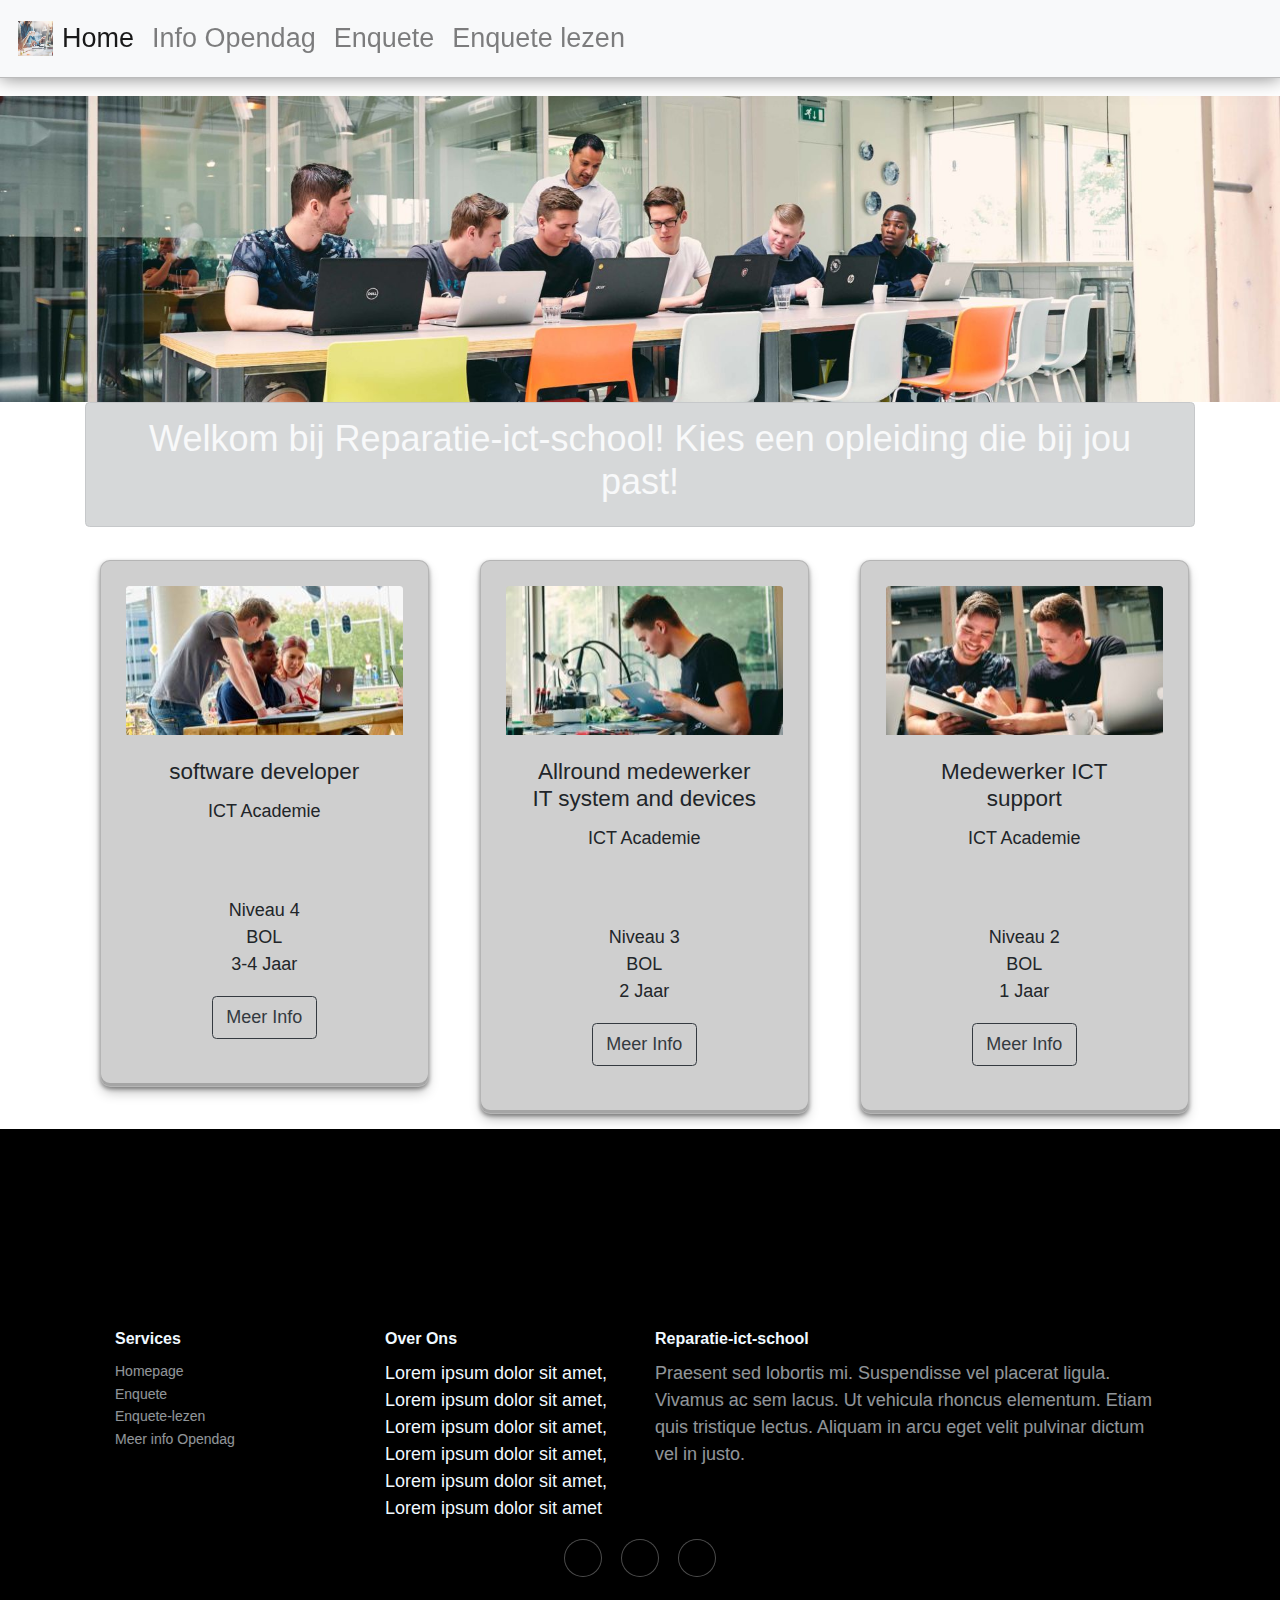
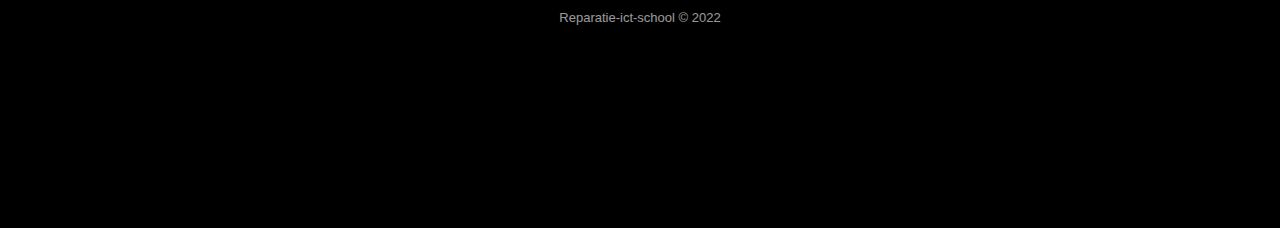
==== index.html @ b797ed2f "first commit" ====
<!doctype html>
<html lang="en">
  <head>
    <!-- Required meta tags -->
    <meta charset="utf-8">
    <meta name="viewport" content="width=device-width, initial-scale=1, shrink-to-fit=no">

    <!-- Bootstrap CSS -->
    <link rel="stylesheet" href="https://cdn.jsdelivr.net/npm/bootstrap@4.3.1/dist/css/bootstrap.min.css" integrity="sha384-ggOyR0iXCbMQv3Xipma34MD+dH/1fQ784/j6cY/iJTQUOhcWr7x9JvoRxT2MZw1T" crossorigin="anonymous">

    <!-- CSS -->
    <link rel="stylesheet" href="./css/style.css">

    <title>Hello, world!</title>
  </head>
  <body>
    <header>
      <nav class="navbar navbar-expand-lg navbar-light bg-light mb-3 pl-0 w-100 sticky-top">
          <a class="navbar-brand" href="#"></a>
          <img src="./img/HomeImg.png" width="35" height="35" alt="" loading="lazy">
          <button class="navbar-toggler" type="button" data-toggle="collapse" data-target="#navbarSupportedContent" aria-controls="navbarSupportedContent" aria-expanded="false" aria-label="Toggle navigation">
              <span class="navbar-toggler-icon"></span>
          </button>
          
          <div class="collapse navbar-collapse" id="navbarSupportedContent">
              <ul class="navbar-nav mr-auto">
                  <li class="nav-item active">
                      <a class="nav-link" href="index.html">Home <span class="sr-only"></span></a>
                  </li>
                  <li class="nav-item">
                      <a class="nav-link" href="./info.html">Info Opendag</a>
                  </li>
  
                  <ul class="navbar-nav ml-auto">
                    <li class="nav-item">
                        <a class="nav-link" href="./create.php">Enquete</a>
                    </li>
                    <li class="nav-item">
                      <a class="nav-link" href="./enquete_lezen.php">Enquete lezen</a>
                  </li>
                    </ul>
                </div>
            </nav>
          </header>
          
    <img src="./img/homepage1920x460.png" alt="Personal trainer" class="img-fluid w-100" class="page-title ">

    <div class= "container">
        <div class="alert alert-dark text-light text-center" role="alert">
          <h2>Welkom bij Reparatie-ict-school! Kies een opleiding die bij jou past!</h2>
        </div>

       <div>
        <div class="menu-container mt-3">
            <div class="row">
  
            <div class="col-12 col-sm-6 col-md-4 col-lg-3 col-xl-4">
              <div class="card">
                <img src="./img/software.png" class="card-img-top" alt="...">
                <div class="card-body">
                  <h5 class="card-title text-black">software developer</h5>
                  <p class="card-text">ICT Academie</p>
                  <br></br>
                  <ul class="item-bottom list-unstyled">
                    <li>Niveau 4</li>
                    <li>BOL</li>
                    <li>3-4 Jaar</li>
                  </ul>
                  <a href="./info.html" class="btn btn-outline-dark">Meer Info</a>
                </div>
              </div>
            </div> 
  
  
            <div class="col-12 col-sm-6 col-md-4 col-lg-3 col-xl-4">
                <div class="card">
                  <img src="./img/allround.png" class="card-img-top" alt="...">
                  <div class="card-body">
                    <h5 class="card-title text-black">Allround medewerker IT system and devices</h5>
                    <p class="card-text">ICT Academie</p>
                    <br></br>
                    <ul class="item-bottom list-unstyled">
                      <li>Niveau 3</li>
                      <li>BOL</li>
                      <li>2 Jaar</li>
                    </ul>
                    <a href="./info.html" class="btn btn-outline-dark">Meer Info</a>
                  </div>
                </div>
              </div>
  
  
              <div class="col-12 col-sm-6 col-md-4 col-lg-3 col-xl-4">
                <div class="card">
                  <img src="./img/medewerker.png" class="card-img-top" alt="...">
                  <div class="card-body">
                    <h5 class="card-title text-black">Medewerker ICT support</h5>
                    <p class="card-text">ICT Academie</p>
                    <br></br>
                    <ul class="item-bottom list-unstyled">
                      <li>Niveau 2</li>
                      <li>BOL</li>
                      <li>1 Jaar</li>
                    </ul>
                    <a href="./info.html" class="btn btn-outline-dark">Meer Info</a>
                  </div>
                </div>
              </div>
          </div>
        </div>
      </div>
    </div>

 
    <div class="footerr">
        <footer>
            <div class="container">
                <div class="row">
                    <div class="col-sm-6 col-md-3 item" id="left-footer">
                        <h3>Services</h3>
                        <ul>
                            <li><a href="#">Homepage</a></li>
                            <li><a href="#">Enquete</a></li>
                            <li><a href="#">Enquete-lezen</a></li>
                            <li><a href="#">Meer info Opendag</a></li>
                        </ul>
                    </div>
                    <div class="col-sm-6 col-md-3 item">
                        <h3>Over Ons</h3>
                        <p>Lorem ipsum dolor sit amet, Lorem ipsum dolor sit amet, Lorem ipsum dolor sit amet,
                            Lorem ipsum dolor sit amet, Lorem ipsum dolor sit amet, Lorem ipsum dolor sit amet
                        </p>
                    </div>
                    <div class="col-md-6 item text">
                        <h3>Reparatie-ict-school</h3>
                        <p>Praesent sed lobortis mi. Suspendisse vel placerat ligula. 
                            Vivamus ac sem lacus. 
                            Ut vehicula rhoncus elementum. 
                            Etiam quis tristique lectus. 
                            Aliquam in arcu eget velit pulvinar dictum vel in justo.</p>
                    </div>
                    <div class="col item social">
                        <a href="https://www.facebook.com/"><i class="icon ion-social-facebook" img src="./img/Facebook_logo.png"></i></a>
                        <a href="https://twitter.com/"><i class="icon ion-social-twitter"></i></a>
                        <a href="https://www.instagram.com/"><i class="icon ion-social-instagram"></i></a>
                    </div>
                </div>
                <p class="copyright">Reparatie-ict-school © 2022</p>
            </div>
        </footer>
    </div>

    <!-- Optional JavaScript -->
    <!-- jQuery first, then Popper.js, then Bootstrap JS -->
    <script src="https://code.jquery.com/jquery-3.3.1.slim.min.js" integrity="sha384-q8i/X+965DzO0rT7abK41JStQIAqVgRVzpbzo5smXKp4YfRvH+8abtTE1Pi6jizo" crossorigin="anonymous"></script>
    <script src="https://cdn.jsdelivr.net/npm/popper.js@1.14.7/dist/umd/popper.min.js" integrity="sha384-UO2eT0CpHqdSJQ6hJty5KVphtPhzWj9WO1clHTMGa3JDZwrnQq4sF86dIHNDz0W1" crossorigin="anonymous"></script>
    <script src="https://cdn.jsdelivr.net/npm/bootstrap@4.3.1/dist/js/bootstrap.min.js" integrity="sha384-JjSmVgyd0p3pXB1rRibZUAYoIIy6OrQ6VrjIEaFf/nJGzIxFDsf4x0xIM+B07jRM" crossorigin="anonymous"></script>
  </body>
</html>
---- css/style.css ----
*{
    margin: 0;
    padding: 0;
  }

  html, body {
    width: 100%;
    height: 100%;
    padding: 0;
    margin: 0;
    font-size: 18px;
    scroll-behavior: smooth;
}

body * {
     box-sizing: border-box;
}


 /* header */
 header,
header nav {
    width: 100%;
}

header nav {
    position: fixed;
    background-color: #fefefe;
    border-bottom: 1px solid #bbb;
    box-shadow: 0 0 1rem 0 rgba(0,0,0,.5);
    z-index: 5;
}

header nav,
header nav ul,
header nav ul > li {
    display: flex;
    justify-content: flex-start;
    align-items: flex-start;
    margin-top: 0;
    padding: 0;
}

header nav ul {
    list-style-type: none;
}

header nav ul > li {
    position: relative;
}

header nav ul > li:hover ul {
    top: 50%;
}

header nav ul li a,
header nav ul li a:visited {
    padding: 1rem 1.5rem;
    font-size: 1.5rem;
    color: #000;
    text-decoration: none;
}

header nav ul > li > ul {
    position: absolute;
    top: -300%;
    left: 0;
    flex-direction: column;
    align-items: stretch;
    box-shadow: 0 .5rem .3rem 0 rgba(0,0,0,.2);
    transition: top .5s ease;
    z-index: -1;
}

header nav ul > li > ul > li > a {
    width: 100%;
    background-color: #fefefe;
    border-bottom: 1px solid #bbb;
    white-space: nowrap;
}

 /* header */

  /* footer */
.footerr {
    padding:200px 100px;
    color:#f0f9ff;
    background-color: black;
    bottom: 0;
    left: 0;
    right: 0;
    position: relative;
  }
  
  .footerr h3 {
    margin-top: 0;
    margin-bottom: 12px;
    font-weight: bold;
    font-size: 16px;
  }
  
  .footerr ul {
    padding:0;
    list-style:none;
    line-height:1.6;
    font-size:14px;
    margin-bottom:0;
  }
  
  .footerr ul a {
    color:inherit;
    text-decoration:none;
    opacity:0.6;
  }
  
  .footerr ul a:hover {
    opacity:0.8;
  }
  
  @media (max-width:767px) {
    .footerr .social {
      text-align:center;
      padding-bottom:20px;
    }
  }
  
  .footerr .item.text {
    margin-bottom:36px;
  }
  
  @media (max-width:767px) {
    .footerr .item.text {
      margin-bottom:0;
    }
  }
  
  .footerr .item.text p {
    opacity:0.6;
    margin-bottom:0;
  }
  
  .footerr .social {
    text-align:center;
  }
  
  @media (max-width:991px) {
    .footerr .social {
      text-align:center;
      margin-top:20px;
    }
  }
  
  .footerr .item.social > a {
    font-size:20px;
    width:36px;
    height:36px;
    line-height:36px;
    display:inline-block;
    text-align:center;
    border-radius:50%;
    box-shadow:0 0 0 1px rgba(255,255,255,0.4);
    margin:0 8px;
    color:#fff;
    opacity:0.75;
  }
  
  .footerr .item.social > a:hover {
    opacity:0.9;
  }
  
  .footerr .copyright {
    text-align: center;
    color: white;
    padding-top: 24px;
    opacity: 0.6;
    font-size: 13px;
    margin-bottom: 0;
  }
  /* einde footer */

  .card{

    background-color: rgb(207, 207, 207);
    width: 18.25em;
    box-shadow: 05px 25px rgba(111/15%);
    border-radius: 10px;
    padding: 25px;
    margin: 15px;
    transition: 0.7s ease;
    text-align: center;
    box-shadow: rgba(0, 0, 0, 0.4) 0px 2px 4px, rgba(0, 0, 0, 0.3) 0px 7px 13px -3px, rgba(0, 0, 0, 0.2) 0px -3px 0px inset;
}
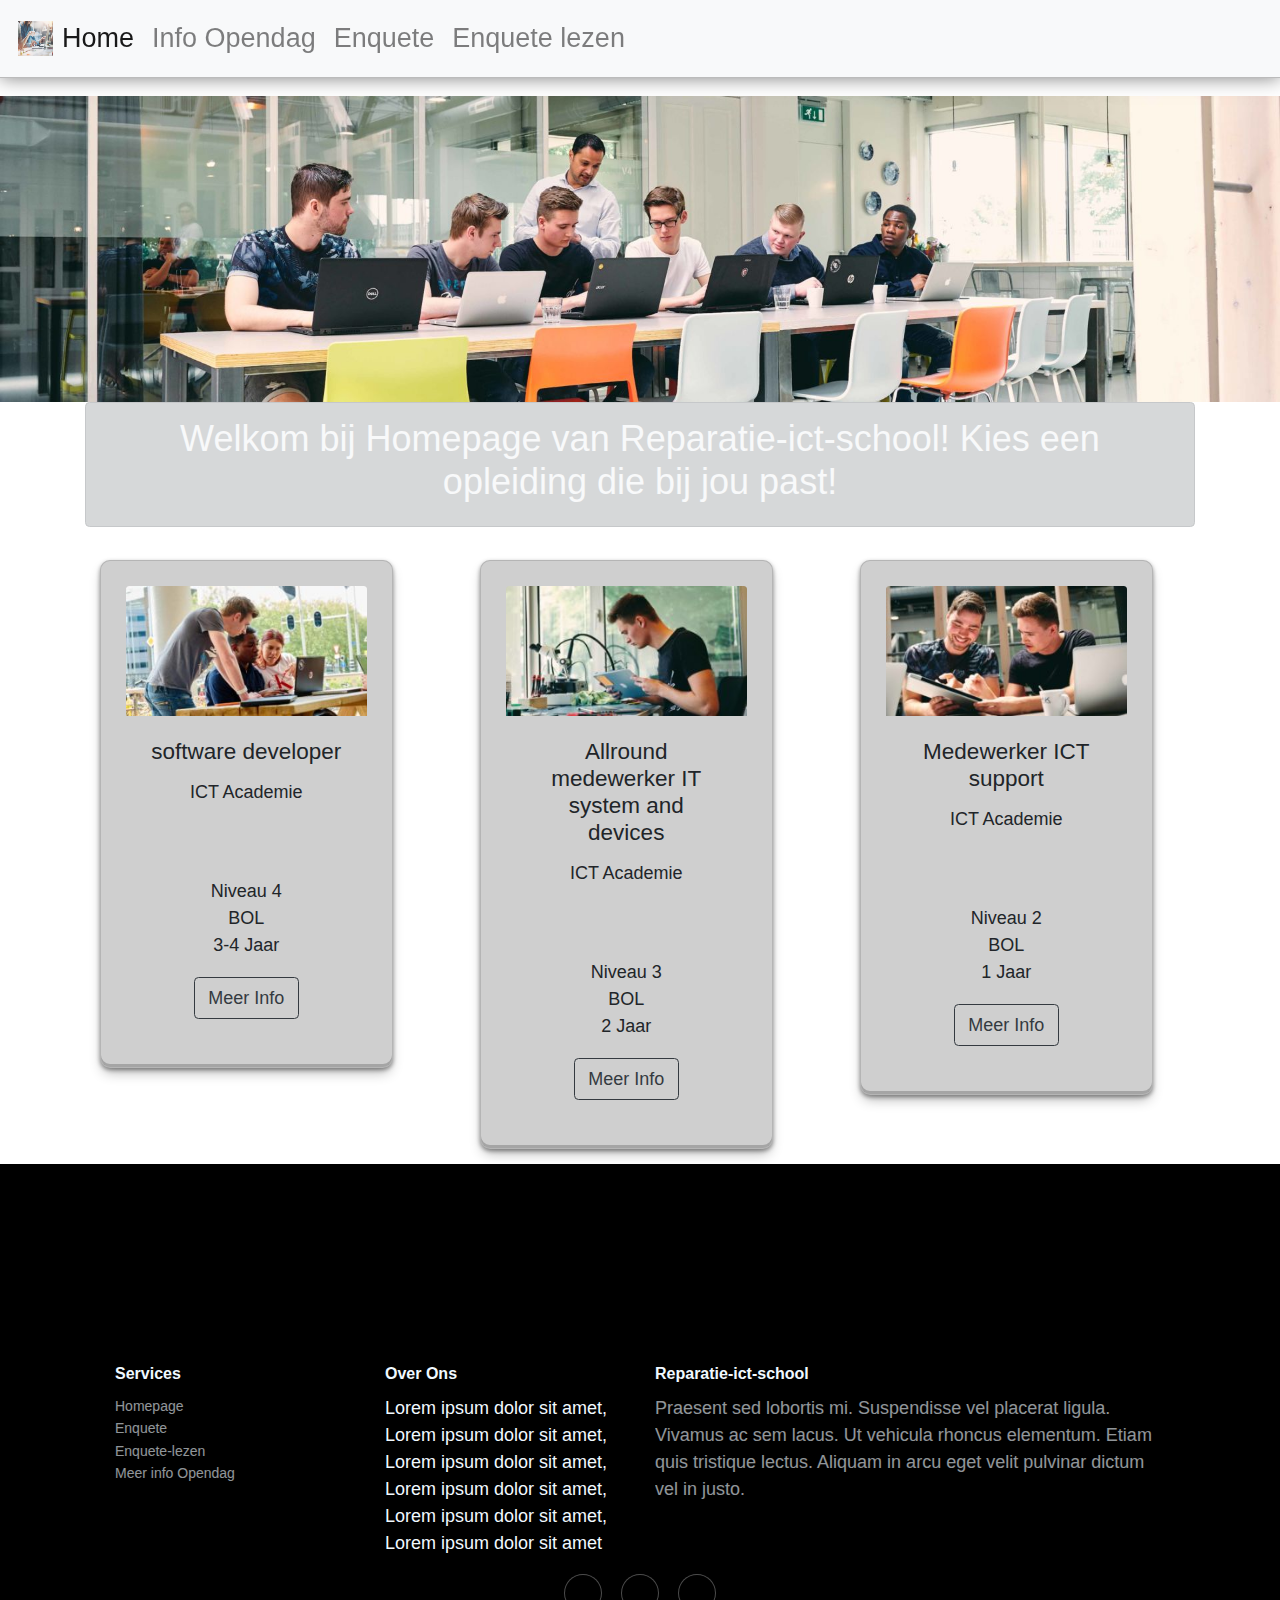
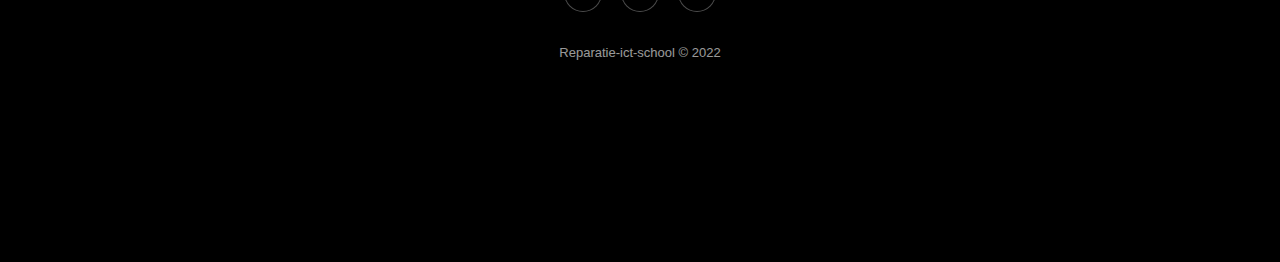
==== commit a9682a1d: "Enquete lezen gefixed select" ====
--- a/index.html
+++ b/index.html
@@ -47,7 +47,7 @@
 
     <div class= "container">
         <div class="alert alert-dark text-light text-center" role="alert">
-          <h2>Welkom bij Reparatie-ict-school! Kies een opleiding die bij jou past!</h2>
+          <h2>Welkom bij Homepage van Reparatie-ict-school! Kies een opleiding die bij jou past!</h2>
         </div>
 
        <div>
--- a/css/style.css
+++ b/css/style.css
@@ -181,7 +181,7 @@
   .card{
 
     background-color: rgb(207, 207, 207);
-    width: 18.25em;
+    width: 16.25em;
     box-shadow: 05px 25px rgba(111/15%);
     border-radius: 10px;
     padding: 25px;
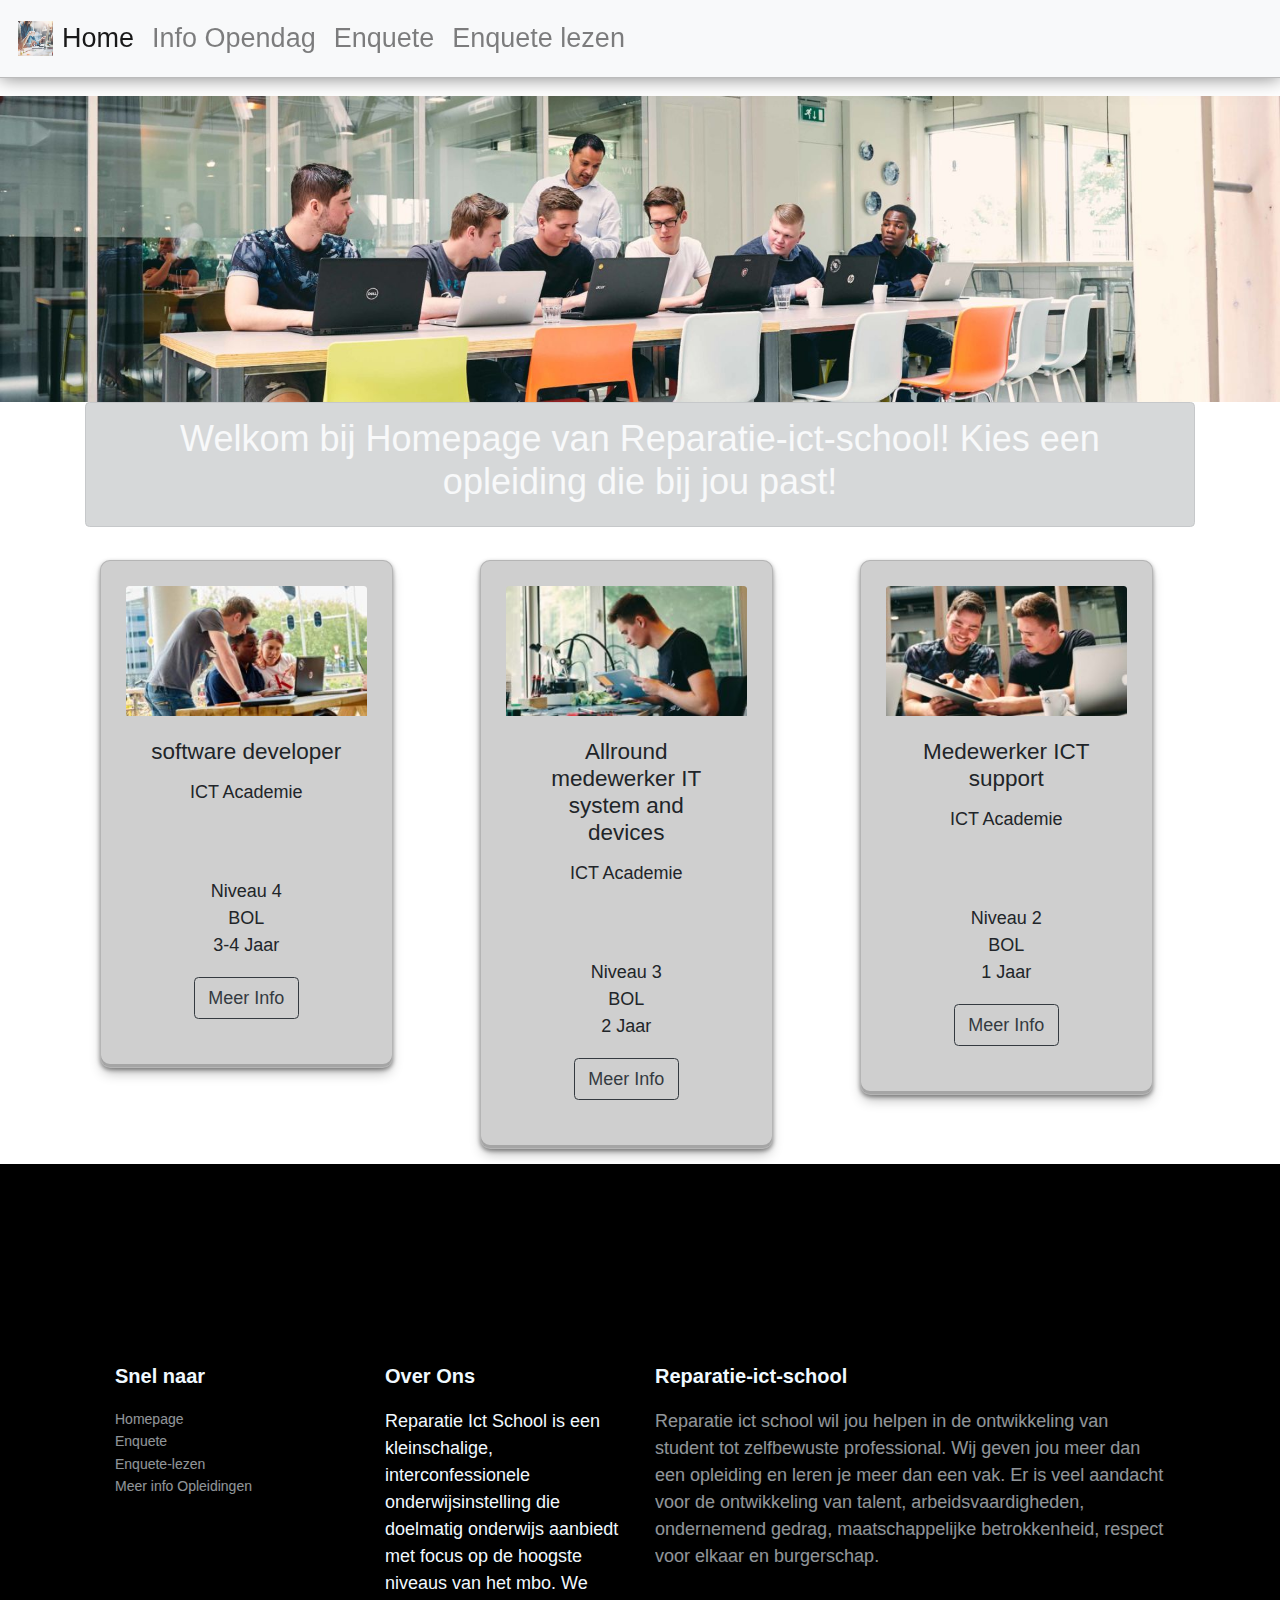
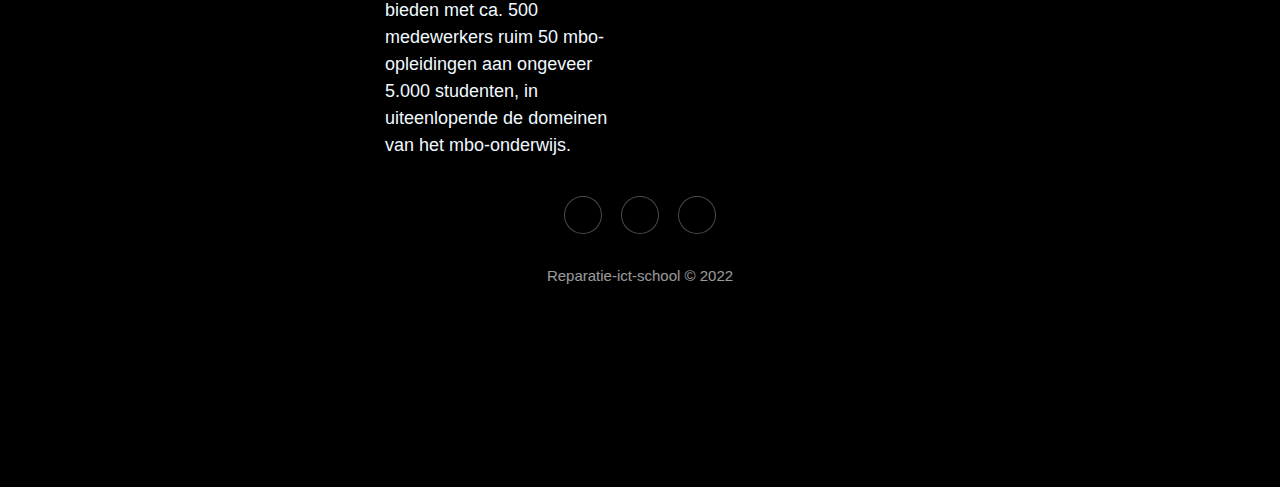
==== commit 463cedee: "Footer 1ste deel gefixed" ====
--- a/index.html
+++ b/index.html
@@ -113,42 +113,43 @@
 
  
     <div class="footerr">
-        <footer>
-            <div class="container">
-                <div class="row">
-                    <div class="col-sm-6 col-md-3 item" id="left-footer">
-                        <h3>Services</h3>
-                        <ul>
-                            <li><a href="#">Homepage</a></li>
-                            <li><a href="#">Enquete</a></li>
-                            <li><a href="#">Enquete-lezen</a></li>
-                            <li><a href="#">Meer info Opendag</a></li>
-                        </ul>
-                    </div>
-                    <div class="col-sm-6 col-md-3 item">
-                        <h3>Over Ons</h3>
-                        <p>Lorem ipsum dolor sit amet, Lorem ipsum dolor sit amet, Lorem ipsum dolor sit amet,
-                            Lorem ipsum dolor sit amet, Lorem ipsum dolor sit amet, Lorem ipsum dolor sit amet
-                        </p>
-                    </div>
-                    <div class="col-md-6 item text">
-                        <h3>Reparatie-ict-school</h3>
-                        <p>Praesent sed lobortis mi. Suspendisse vel placerat ligula. 
-                            Vivamus ac sem lacus. 
-                            Ut vehicula rhoncus elementum. 
-                            Etiam quis tristique lectus. 
-                            Aliquam in arcu eget velit pulvinar dictum vel in justo.</p>
-                    </div>
-                    <div class="col item social">
-                        <a href="https://www.facebook.com/"><i class="icon ion-social-facebook" img src="./img/Facebook_logo.png"></i></a>
-                        <a href="https://twitter.com/"><i class="icon ion-social-twitter"></i></a>
-                        <a href="https://www.instagram.com/"><i class="icon ion-social-instagram"></i></a>
-                    </div>
-                </div>
-                <p class="copyright">Reparatie-ict-school © 2022</p>
-            </div>
-        </footer>
-    </div>
+      <footer>
+          <div class="container">
+              <div class="row">
+                  <div class="col-sm-6 col-md-3 item" id="left-footer">
+                      <h3>Snel naar</h3>
+                      <ul>
+                          <li><a href="index.html">Homepage</a></li>
+                          <li><a href="create.php">Enquete</a></li>
+                          <li><a href="enquete_lezen.php">Enquete-lezen</a></li>
+                          <li><a href="info.html">Meer info Opleidingen</a></li>
+                      </ul>
+                  </div>
+                  <div class="col-sm-6 col-md-3 item">
+                      <h3>Over Ons</h3>
+                      <p>Reparatie Ict School is een kleinschalige, interconfessionele onderwijsinstelling die
+                         doelmatig onderwijs aanbiedt met focus op de hoogste niveaus van het mbo.
+                         We bieden met ca. 500 medewerkers ruim 50 mbo-opleidingen aan ongeveer 5.000 studenten, 
+                         in uiteenlopende de domeinen van het mbo-onderwijs.
+                      </p>
+                  </div>
+                  <div class="col-md-6 item text">
+                      <h3>Reparatie-ict-school</h3>
+                      <p>Reparatie ict school wil jou helpen in de ontwikkeling van student tot zelfbewuste professional. 
+                        Wij geven jou meer dan een opleiding en leren je meer dan een vak. Er is veel aandacht voor de ontwikkeling van talent, 
+                        arbeidsvaardigheden, ondernemend gedrag, maatschappelijke betrokkenheid, respect voor elkaar en burgerschap. 
+                      </p>
+                  </div>
+                  <div class="col item social">
+                      <a href="https://www.facebook.com/"><i class="icon ion-social-facebook" id="facebooks"></i></a>
+                      <a href="https://twitter.com/"><i class="icon ion-social-twitter"></i></a>
+                      <a href="https://www.instagram.com/"><i class="icon ion-social-instagram"></i></a>
+                  </div>
+              </div>
+              <p class="copyright">Reparatie-ict-school © 2022</p>
+          </div>
+      </footer>
+  </div>
 
     <!-- Optional JavaScript -->
     <!-- jQuery first, then Popper.js, then Bootstrap JS -->
--- a/css/style.css
+++ b/css/style.css
@@ -1,19 +1,11 @@
-*{
-    margin: 0;
-    padding: 0;
-  }
-
-  html, body {
+html, body {
     width: 100%;
     height: 100%;
     padding: 0;
-    margin: 0;
+    margin: 0px;
     font-size: 18px;
     scroll-behavior: smooth;
-}
-
-body * {
-     box-sizing: border-box;
+    box-sizing: border-box;
 }
 
 
@@ -94,74 +86,82 @@
   
   .footerr h3 {
     margin-top: 0;
-    margin-bottom: 12px;
+    margin-bottom: 20px;
     font-weight: bold;
-    font-size: 16px;
+    font-size: 20px;
   }
   
   .footerr ul {
-    padding:0;
-    list-style:none;
-    line-height:1.6;
-    font-size:14px;
-    margin-bottom:0;
+    padding: 0;
+    list-style: none;
+    line-height: 1.6;
+    font-size: 14px;
+    margin-bottom: 0;
   }
   
   .footerr ul a {
-    color:inherit;
-    text-decoration:none;
-    opacity:0.6;
+    color: inherit;
+    text-decoration: none;
+    opacity: 0.6;
   }
   
   .footerr ul a:hover {
-    opacity:0.8;
+    opacity: 0.8;
   }
-  
+
   @media (max-width:767px) {
     .footerr .social {
-      text-align:center;
-      padding-bottom:20px;
+      text-align: center;
+      padding-bottom: 20px;
     }
   }
   
   .footerr .item.text {
-    margin-bottom:36px;
+    margin-bottom: 36px;
   }
-  
+
   @media (max-width:767px) {
     .footerr .item.text {
-      margin-bottom:0;
+      margin-bottom: 0;
     }
   }
   
   .footerr .item.text p {
-    opacity:0.6;
-    margin-bottom:0;
+    opacity: 0.6;
+    margin-bottom: 0;
   }
   
   .footerr .social {
-    text-align:center;
+    text-align: center;
+    text-align: center;
+    margin-top: 20px;
+    image-resolution: 5px;
   }
-  
+
   @media (max-width:991px) {
     .footerr .social {
-      text-align:center;
-      margin-top:20px;
+      text-align: center;
+      margin-top: 20px;
     }
   }
   
+  #facebook {
+    background-image: url(../img/Facebook_logo.png);
+    background-size: 2px;
+  }
+
   .footerr .item.social > a {
-    font-size:20px;
-    width:36px;
-    height:36px;
-    line-height:36px;
-    display:inline-block;
-    text-align:center;
-    border-radius:50%;
-    box-shadow:0 0 0 1px rgba(255,255,255,0.4);
-    margin:0 8px;
-    color:#fff;
-    opacity:0.75;
+    font-size: 20px;
+    width: 36px;
+    height: 36px;
+    line-height: 36px;
+    display: inline-block;
+    text-align: center;
+    border-radius: 50%;
+    box-shadow: 0 0 0 1px rgba(255,255,255,0.4);
+    margin: 0 8px;
+    color: #fff;
+    opacity: 0.75;
   }
   
   .footerr .item.social > a:hover {
@@ -173,7 +173,7 @@
     color: white;
     padding-top: 24px;
     opacity: 0.6;
-    font-size: 13px;
+    font-size: 15px;
     margin-bottom: 0;
   }
   /* einde footer */
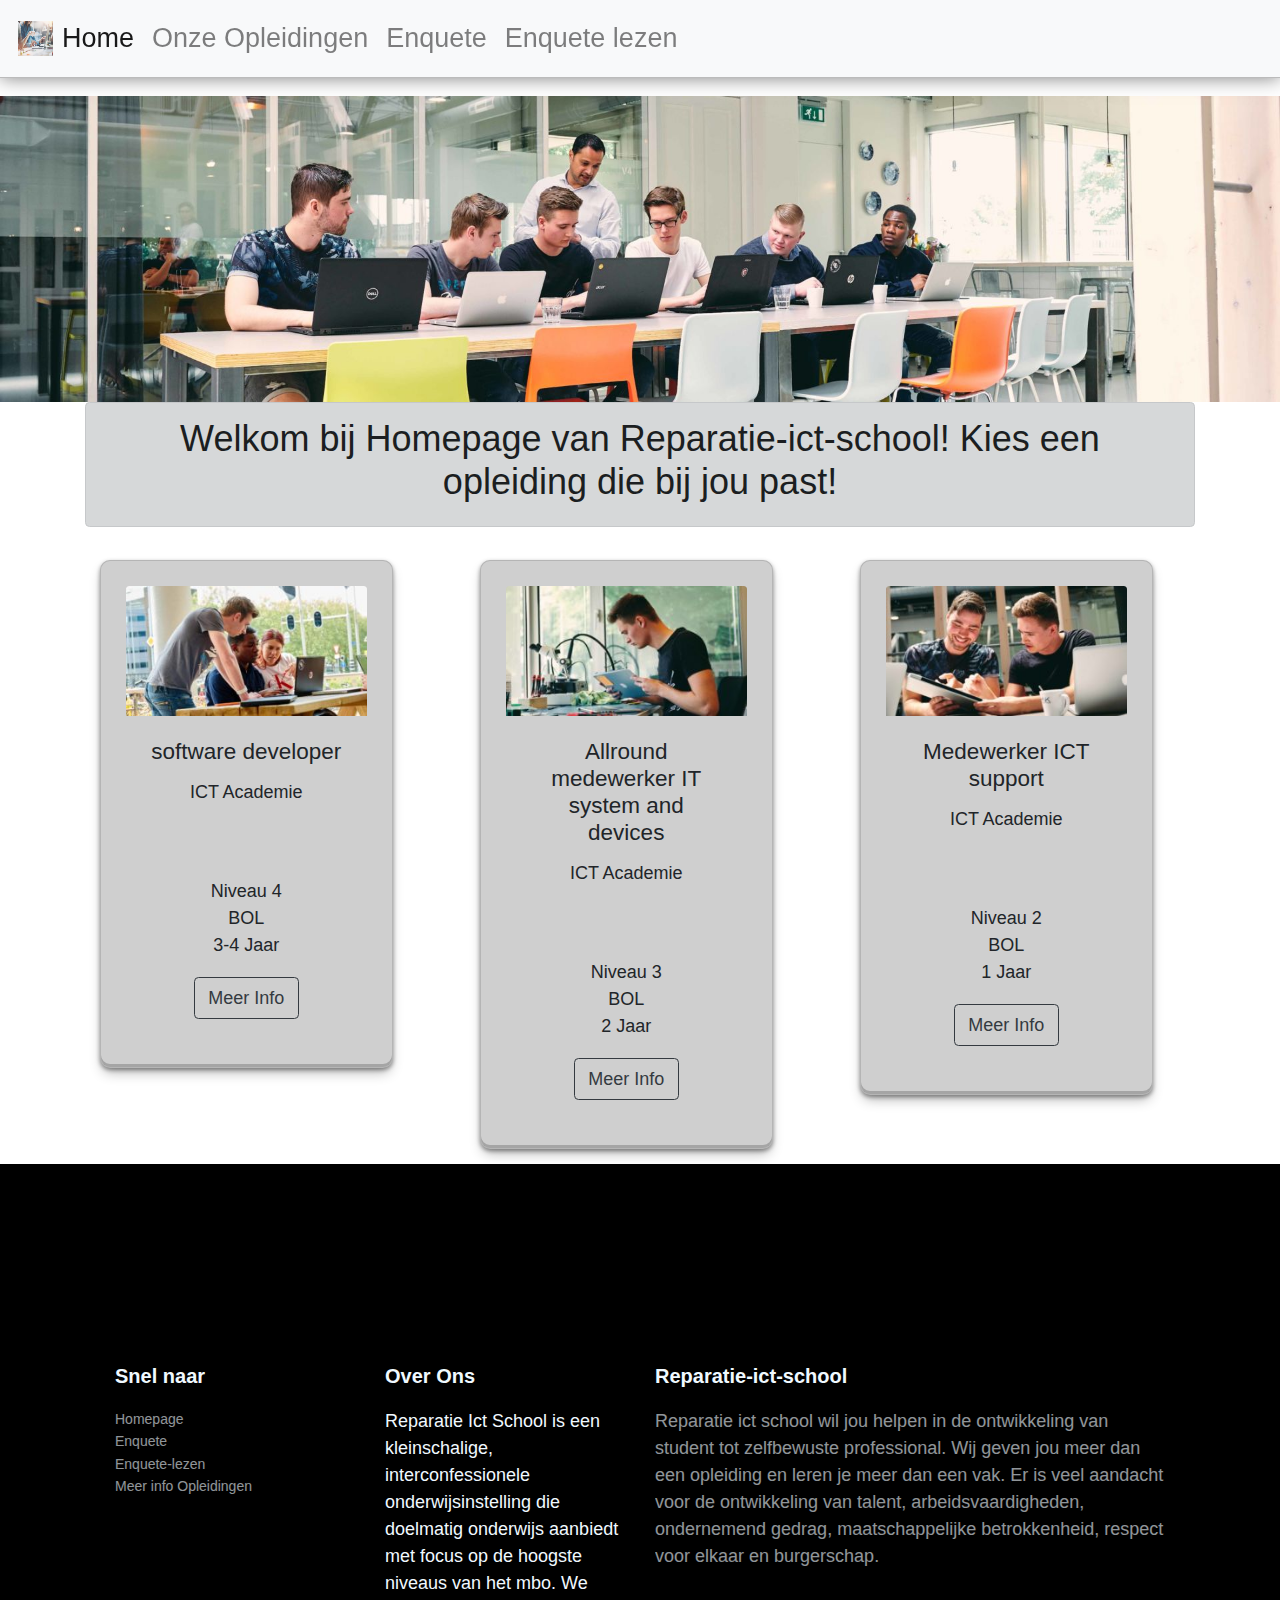
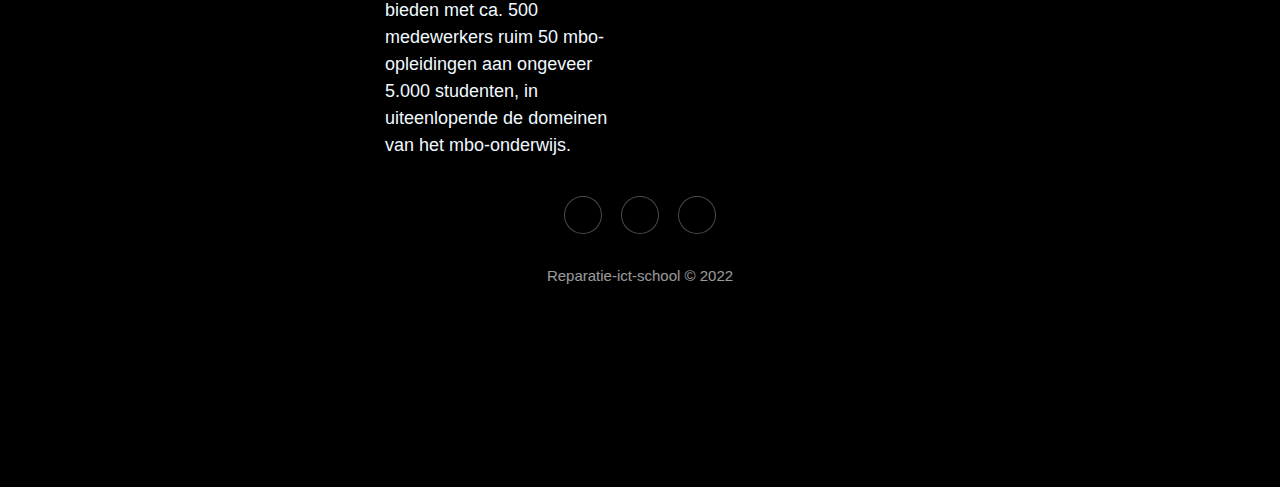
==== commit a6f7c52e: "create.php changed/part1" ====
--- a/index.html
+++ b/index.html
@@ -28,7 +28,7 @@
                       <a class="nav-link" href="index.html">Home <span class="sr-only"></span></a>
                   </li>
                   <li class="nav-item">
-                      <a class="nav-link" href="./info.html">Info Opendag</a>
+                      <a class="nav-link" href="./info.html">Onze Opleidingen</a>
                   </li>
   
                   <ul class="navbar-nav ml-auto">
@@ -46,7 +46,7 @@
     <img src="./img/homepage1920x460.png" alt="Personal trainer" class="img-fluid w-100" class="page-title ">
 
     <div class= "container">
-        <div class="alert alert-dark text-light text-center" role="alert">
+        <div class="alert alert-dark text-black text-center" role="alert">
           <h2>Welkom bij Homepage van Reparatie-ict-school! Kies een opleiding die bij jou past!</h2>
         </div>
 
--- a/css/style.css
+++ b/css/style.css
@@ -189,4 +189,4 @@
     transition: 0.7s ease;
     text-align: center;
     box-shadow: rgba(0, 0, 0, 0.4) 0px 2px 4px, rgba(0, 0, 0, 0.3) 0px 7px 13px -3px, rgba(0, 0, 0, 0.2) 0px -3px 0px inset;
-}+}
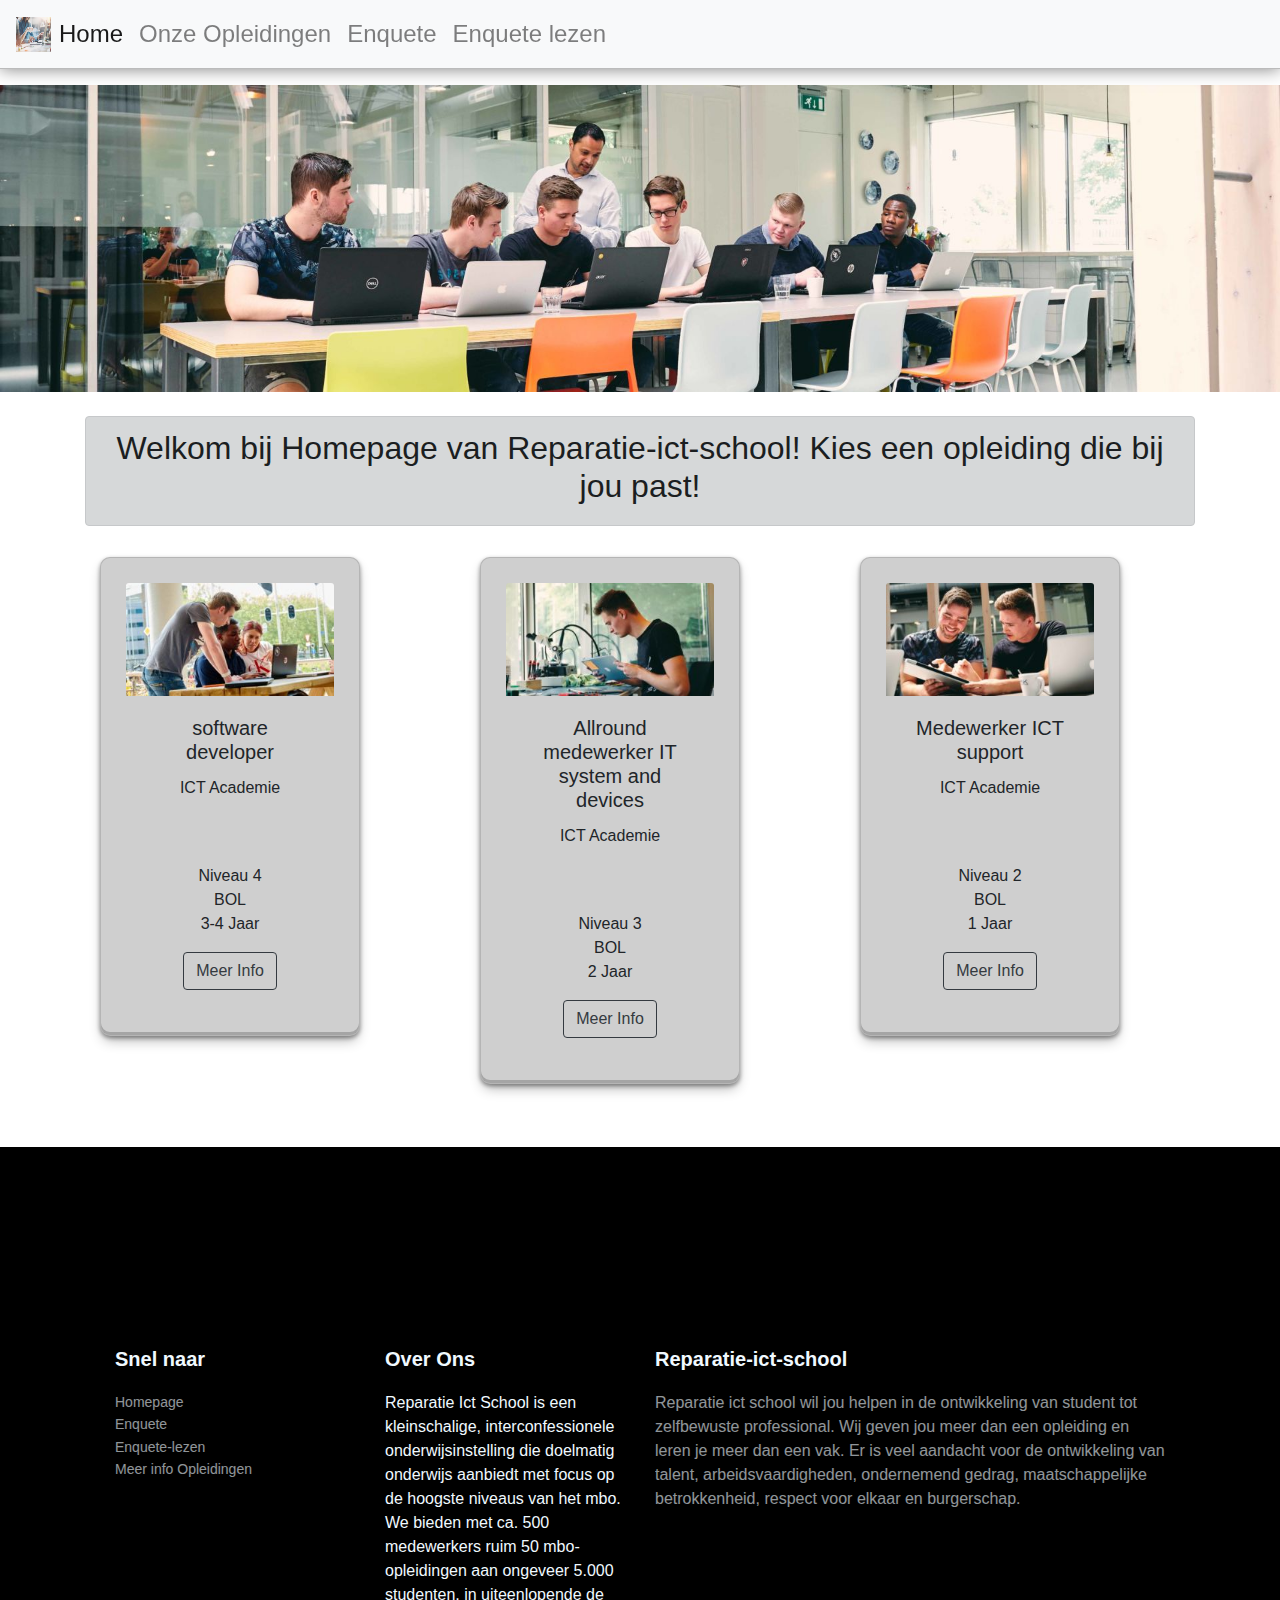
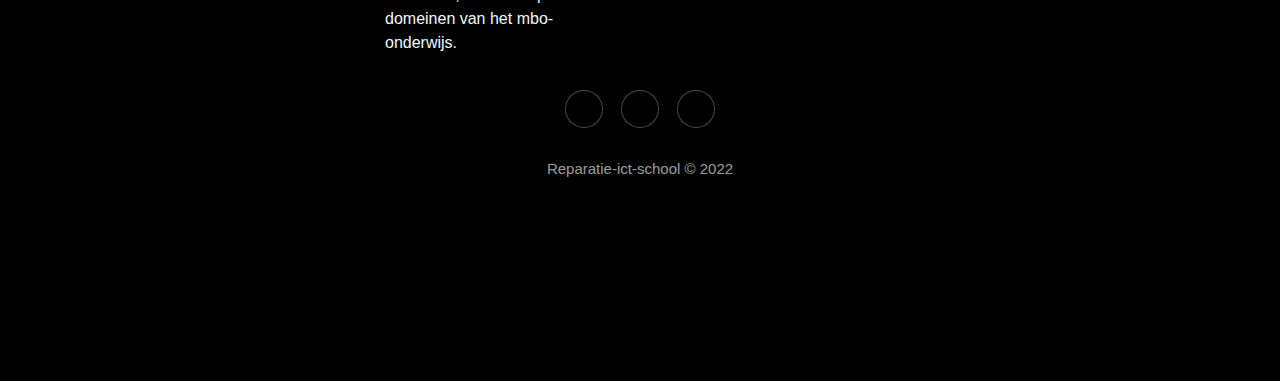
==== commit 9d086634: "create.php goed gesorteerd" ====
--- a/index.html
+++ b/index.html
@@ -44,7 +44,7 @@
           </header>
           
     <img src="./img/homepage1920x460.png" alt="Personal trainer" class="img-fluid w-100" class="page-title ">
-
+    <br></br>
     <div class= "container">
         <div class="alert alert-dark text-black text-center" role="alert">
           <h2>Welkom bij Homepage van Reparatie-ict-school! Kies een opleiding die bij jou past!</h2>
@@ -111,6 +111,7 @@
       </div>
     </div>
 
+    <br></br>
  
     <div class="footerr">
       <footer>
--- a/css/style.css
+++ b/css/style.css
@@ -1,192 +1,191 @@
 html, body {
-    width: 100%;
-    height: 100%;
-    padding: 0;
-    margin: 0px;
-    font-size: 18px;
-    scroll-behavior: smooth;
-    box-sizing: border-box;
+  width: 100%;
+  height: 100%;
+  padding: 0;
+  margin: 0px;
+  font-size: 16px;
+  scroll-behavior: smooth;
+  box-sizing: border-box;
+}
+
+.card {
+  background-color: rgb(207, 207, 207);
+  width: 16.25em;
+  box-shadow: 05px 25px rgba(111/15%);
+  border-radius: 10px;
+  padding: 25px;
+  margin: 15px;
+  transition: 0.7s ease;
+  text-align: center;
+  box-shadow: rgba(0, 0, 0, 0.4) 0px 2px 4px, rgba(0, 0, 0, 0.3) 0px 7px 13px -3px, rgba(0, 0, 0, 0.2) 0px -3px 0px inset;
 }
 
 
  /* header */
- header,
+header,
 header nav {
-    width: 100%;
+  width: 100%;
 }
 
 header nav {
-    position: fixed;
-    background-color: #fefefe;
-    border-bottom: 1px solid #bbb;
-    box-shadow: 0 0 1rem 0 rgba(0,0,0,.5);
-    z-index: 5;
+  position: fixed;
+  background-color: #fefefe;
+  border-bottom: 1px solid #bbb;
+  box-shadow: 0 0 1rem 0 rgba(0,0,0,.5);
+  z-index: 5;
 }
 
 header nav,
 header nav ul,
 header nav ul > li {
-    display: flex;
-    justify-content: flex-start;
-    align-items: flex-start;
-    margin-top: 0;
-    padding: 0;
+  display: flex;
+  justify-content: flex-start;
+  align-items: flex-start;
+  margin-top: 0;
+  padding: 0;
 }
 
 header nav ul {
-    list-style-type: none;
+  list-style-type: none;
 }
 
 header nav ul > li {
-    position: relative;
+  position: relative;
 }
 
 header nav ul > li:hover ul {
-    top: 50%;
+  top: 50%;
 }
 
 header nav ul li a,
 header nav ul li a:visited {
-    padding: 1rem 1.5rem;
-    font-size: 1.5rem;
-    color: #000;
-    text-decoration: none;
+  padding: 1rem 1.5rem;
+  font-size: 1.5rem;
+  color: #000;
+  text-decoration: none;
 }
 
 header nav ul > li > ul {
-    position: absolute;
-    top: -300%;
-    left: 0;
-    flex-direction: column;
-    align-items: stretch;
-    box-shadow: 0 .5rem .3rem 0 rgba(0,0,0,.2);
-    transition: top .5s ease;
-    z-index: -1;
+  position: absolute;
+  top: -300%;
+  left: 0;
+  flex-direction: column;
+  align-items: stretch;
+  box-shadow: 0 .5rem .3rem 0 rgba(0,0,0,.2);
+  transition: top .5s ease;
+  z-index: -1;
 }
 
 header nav ul > li > ul > li > a {
-    width: 100%;
-    background-color: #fefefe;
-    border-bottom: 1px solid #bbb;
-    white-space: nowrap;
+  width: 100%;
+  background-color: #fefefe;
+  border-bottom: 1px solid #bbb;
+  white-space: nowrap;
 }
 
  /* header */
 
   /* footer */
 .footerr {
-    padding:200px 100px;
-    color:#f0f9ff;
-    background-color: black;
-    bottom: 0;
-    left: 0;
-    right: 0;
-    position: relative;
+  padding:200px 100px;
+  color:#f0f9ff;
+  background-color: black;
+  bottom: 0;
+  left: 0;
+  right: 0;
+  position: relative;
+}
+  
+.footerr h3 {
+  margin-top: 0;
+  margin-bottom: 20px;
+  font-weight: bold;
+  font-size: 20px;
+}
+  
+.footerr ul {
+  padding: 0;
+  list-style: none;
+  line-height: 1.6;
+  font-size: 14px;
+  margin-bottom: 0;
+}
+  
+.footerr ul a {
+  color: inherit;
+  text-decoration: none;
+  opacity: 0.6;
+}
+  
+.footerr ul a:hover {
+  opacity: 0.8;
+}
+
+@media (max-width:767px) {
+  .footerr .social {
+    text-align: center;
+    padding-bottom: 20px;
   }
+}
   
-  .footerr h3 {
-    margin-top: 0;
-    margin-bottom: 20px;
-    font-weight: bold;
-    font-size: 20px;
-  }
-  
-  .footerr ul {
-    padding: 0;
-    list-style: none;
-    line-height: 1.6;
-    font-size: 14px;
+.footerr .item.text {
+  margin-bottom: 36px;
+}
+
+@media (max-width:767px) {
+  .footerr .item.text {
     margin-bottom: 0;
   }
+}
   
-  .footerr ul a {
-    color: inherit;
-    text-decoration: none;
-    opacity: 0.6;
-  }
+.footerr .item.text p {
+  opacity: 0.6;
+  margin-bottom: 0;
+}
   
-  .footerr ul a:hover {
-    opacity: 0.8;
-  }
+.footerr .social {
+  text-align: center;
+  text-align: center;
+  margin-top: 20px;
+  image-resolution: 5px;
+}
 
-  @media (max-width:767px) {
-    .footerr .social {
-      text-align: center;
-      padding-bottom: 20px;
-    }
-  }
-  
-  .footerr .item.text {
-    margin-bottom: 36px;
-  }
-
-  @media (max-width:767px) {
-    .footerr .item.text {
-      margin-bottom: 0;
-    }
-  }
-  
-  .footerr .item.text p {
-    opacity: 0.6;
-    margin-bottom: 0;
-  }
-  
+@media (max-width:991px) {
   .footerr .social {
     text-align: center;
-    text-align: center;
     margin-top: 20px;
-    image-resolution: 5px;
   }
+}
+  
+#facebook {
+  background-image: url(../img/Facebook_logo.png);
+  background-size: 2px;
+}
 
-  @media (max-width:991px) {
-    .footerr .social {
-      text-align: center;
-      margin-top: 20px;
-    }
-  }
+.footerr .item.social > a {
+  font-size: 20px;
+  width: 36px;
+  height: 36px;
+  line-height: 36px;
+  display: inline-block;
+  text-align: center;
+  border-radius: 50%;
+  box-shadow: 0 0 0 1px rgba(255,255,255,0.4);
+  margin: 0 8px;
+  color: #fff;
+  opacity: 0.75;
+}
   
-  #facebook {
-    background-image: url(../img/Facebook_logo.png);
-    background-size: 2px;
-  }
-
-  .footerr .item.social > a {
-    font-size: 20px;
-    width: 36px;
-    height: 36px;
-    line-height: 36px;
-    display: inline-block;
-    text-align: center;
-    border-radius: 50%;
-    box-shadow: 0 0 0 1px rgba(255,255,255,0.4);
-    margin: 0 8px;
-    color: #fff;
-    opacity: 0.75;
-  }
-  
-  .footerr .item.social > a:hover {
-    opacity:0.9;
-  }
+.footerr .item.social > a:hover {
+  opacity:0.9;
+}
   
   .footerr .copyright {
-    text-align: center;
-    color: white;
-    padding-top: 24px;
-    opacity: 0.6;
-    font-size: 15px;
-    margin-bottom: 0;
-  }
-  /* einde footer */
-
-  .card{
-
-    background-color: rgb(207, 207, 207);
-    width: 16.25em;
-    box-shadow: 05px 25px rgba(111/15%);
-    border-radius: 10px;
-    padding: 25px;
-    margin: 15px;
-    transition: 0.7s ease;
-    text-align: center;
-    box-shadow: rgba(0, 0, 0, 0.4) 0px 2px 4px, rgba(0, 0, 0, 0.3) 0px 7px 13px -3px, rgba(0, 0, 0, 0.2) 0px -3px 0px inset;
+  text-align: center;
+  color: white;
+  padding-top: 24px;
+  opacity: 0.6;
+  font-size: 15px;
+  margin-bottom: 0;
 }
+/* einde footer */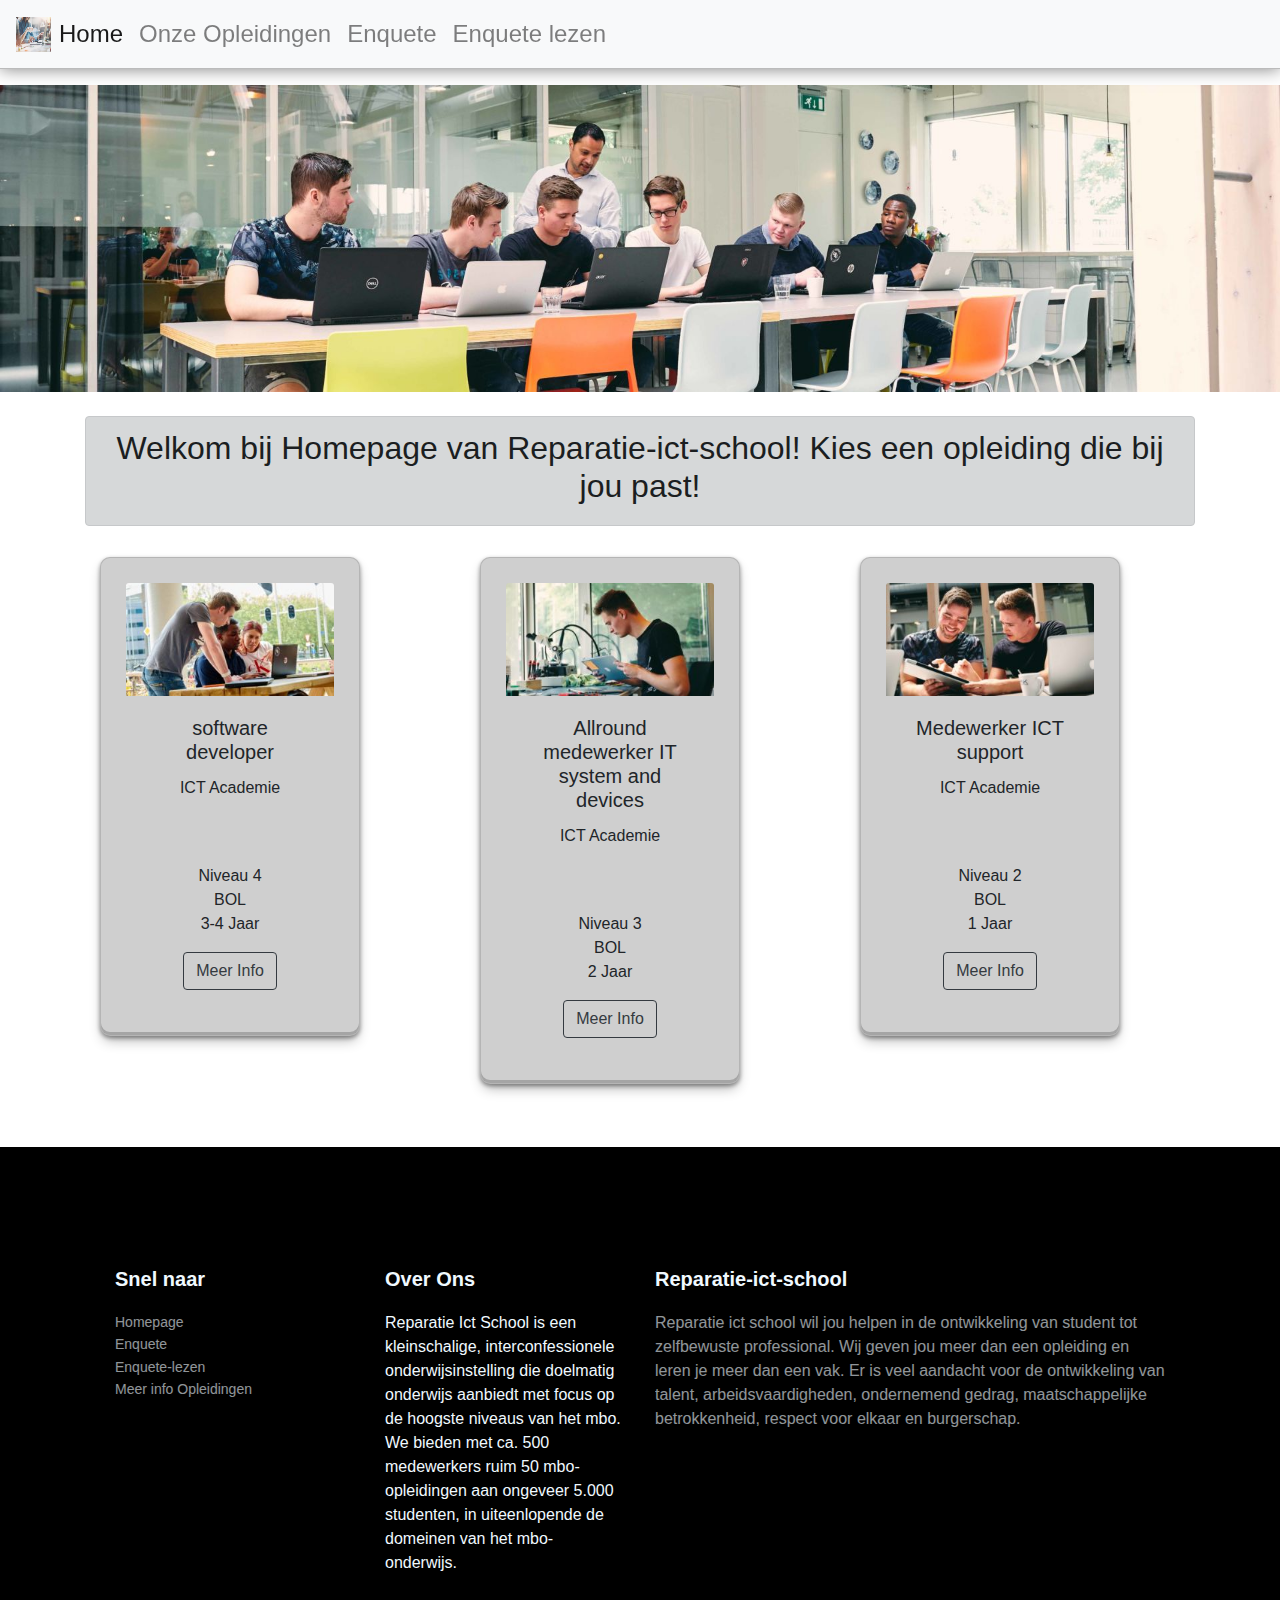
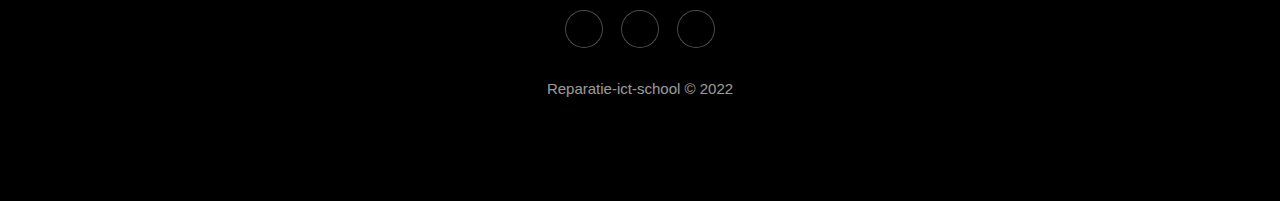
==== commit 0c3ff6de: "navbar gefixed" ====
--- a/index.html
+++ b/index.html
@@ -23,7 +23,7 @@
           </button>
           
           <div class="collapse navbar-collapse" id="navbarSupportedContent">
-              <ul class="navbar-nav mr-auto">
+              <ul class="navbar-nav">
                   <li class="nav-item active">
                       <a class="nav-link" href="index.html">Home <span class="sr-only"></span></a>
                   </li>
@@ -31,7 +31,7 @@
                       <a class="nav-link" href="./info.html">Onze Opleidingen</a>
                   </li>
   
-                  <ul class="navbar-nav ml-auto">
+                  <ul class="navbar-nav">
                     <li class="nav-item">
                         <a class="nav-link" href="./create.php">Enquete</a>
                     </li>
--- a/css/style.css
+++ b/css/style.css
@@ -87,7 +87,7 @@
 
   /* footer */
 .footerr {
-  padding:200px 100px;
+  padding:120px 100px 100px 100px;
   color:#f0f9ff;
   background-color: black;
   bottom: 0;
@@ -180,7 +180,7 @@
   opacity:0.9;
 }
   
-  .footerr .copyright {
+.footerr .copyright {
   text-align: center;
   color: white;
   padding-top: 24px;
@@ -188,4 +188,20 @@
   font-size: 15px;
   margin-bottom: 0;
 }
-/* einde footer */+/* einde footer */
+
+/* begin form */
+
+form {
+  width: 100%;
+  padding: 20px;
+  background: #fff;
+  box-shadow: 0 2px 5px #ccc; 
+}
+
+label {
+  margin: 0 1rem 0 0.5rem;
+}
+
+
+/* einde form */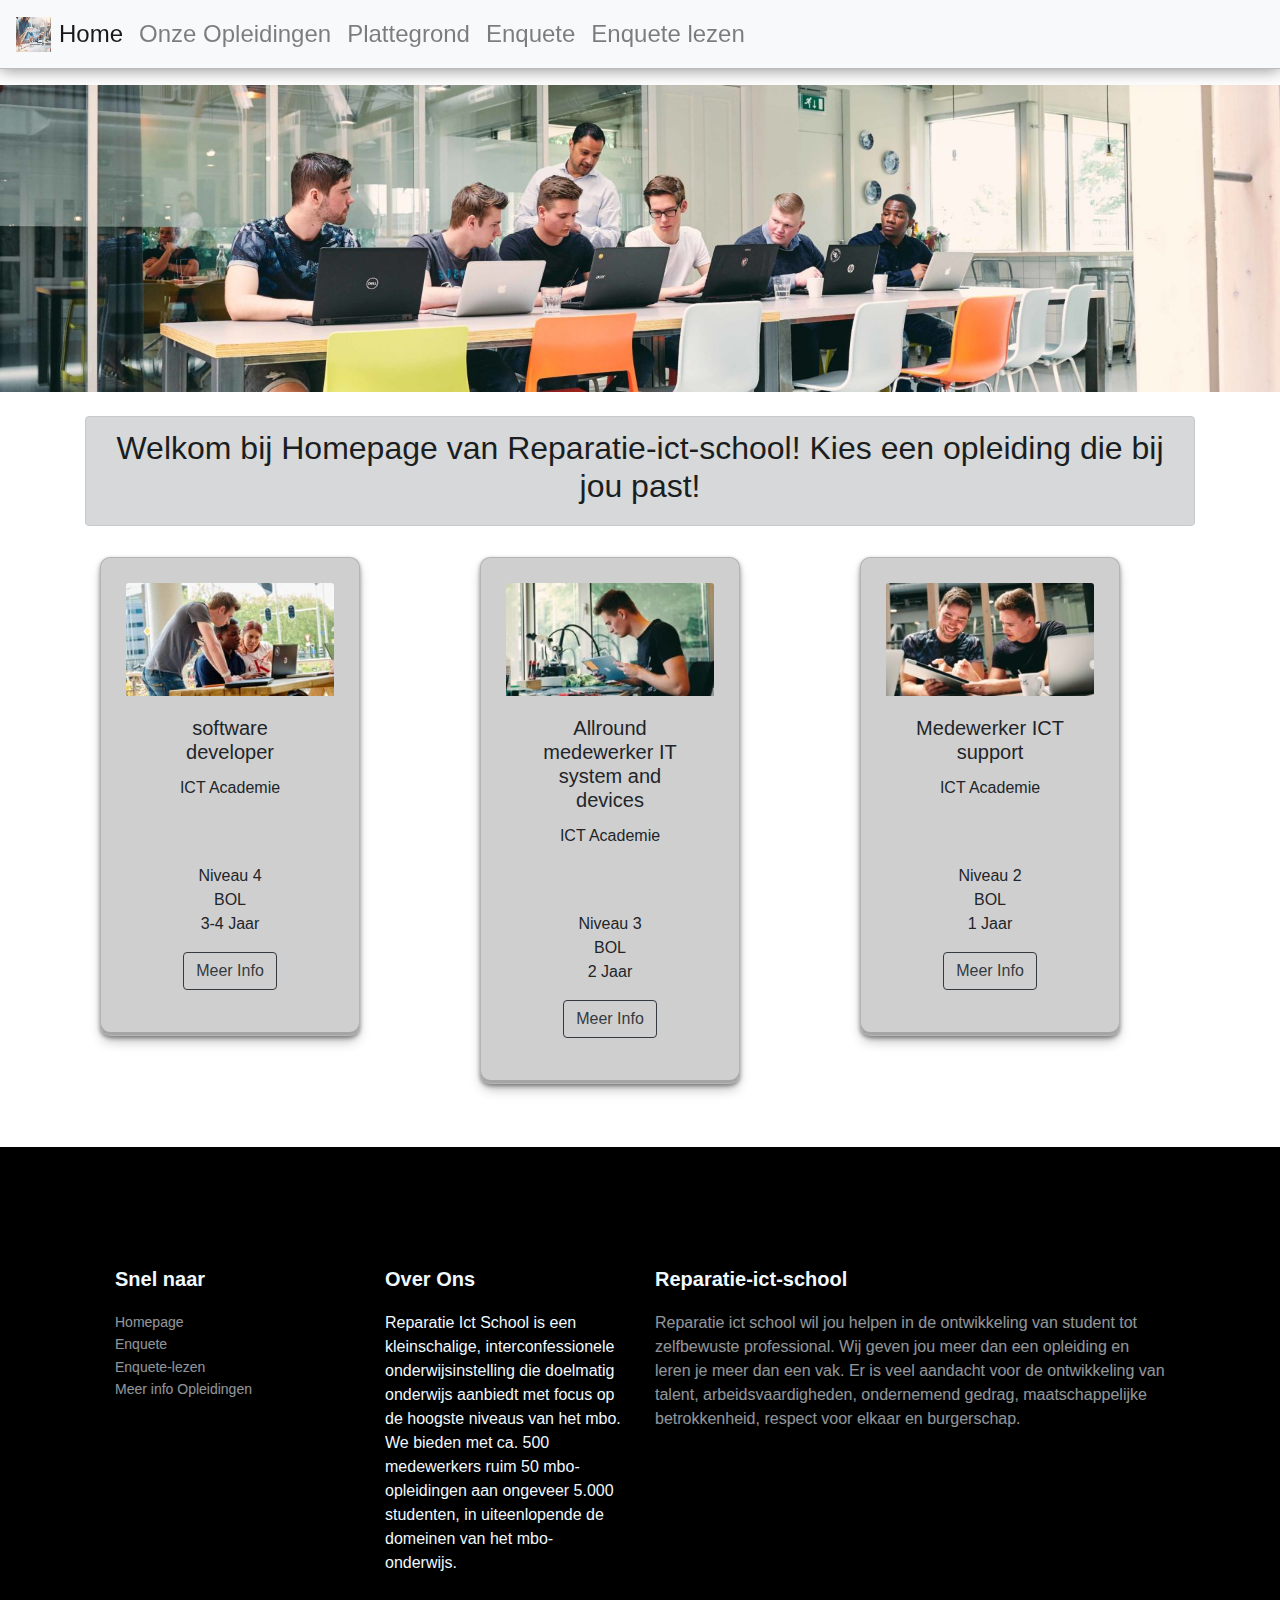
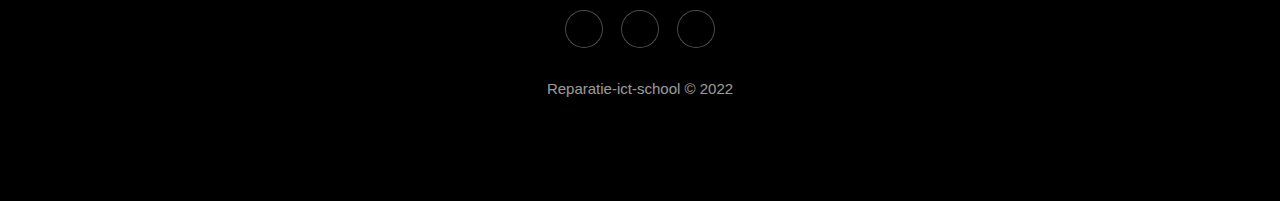
==== commit 5995663c: "plattegrond.html toegevoegd" ====
--- a/index.html
+++ b/index.html
@@ -30,7 +30,9 @@
                   <li class="nav-item">
                       <a class="nav-link" href="./info.html">Onze Opleidingen</a>
                   </li>
-  
+                  <li class="nav-item">
+                    <a class="nav-link" href="./plattegrond.html">Plattegrond</a>
+                  </li>
                   <ul class="navbar-nav">
                     <li class="nav-item">
                         <a class="nav-link" href="./create.php">Enquete</a>
